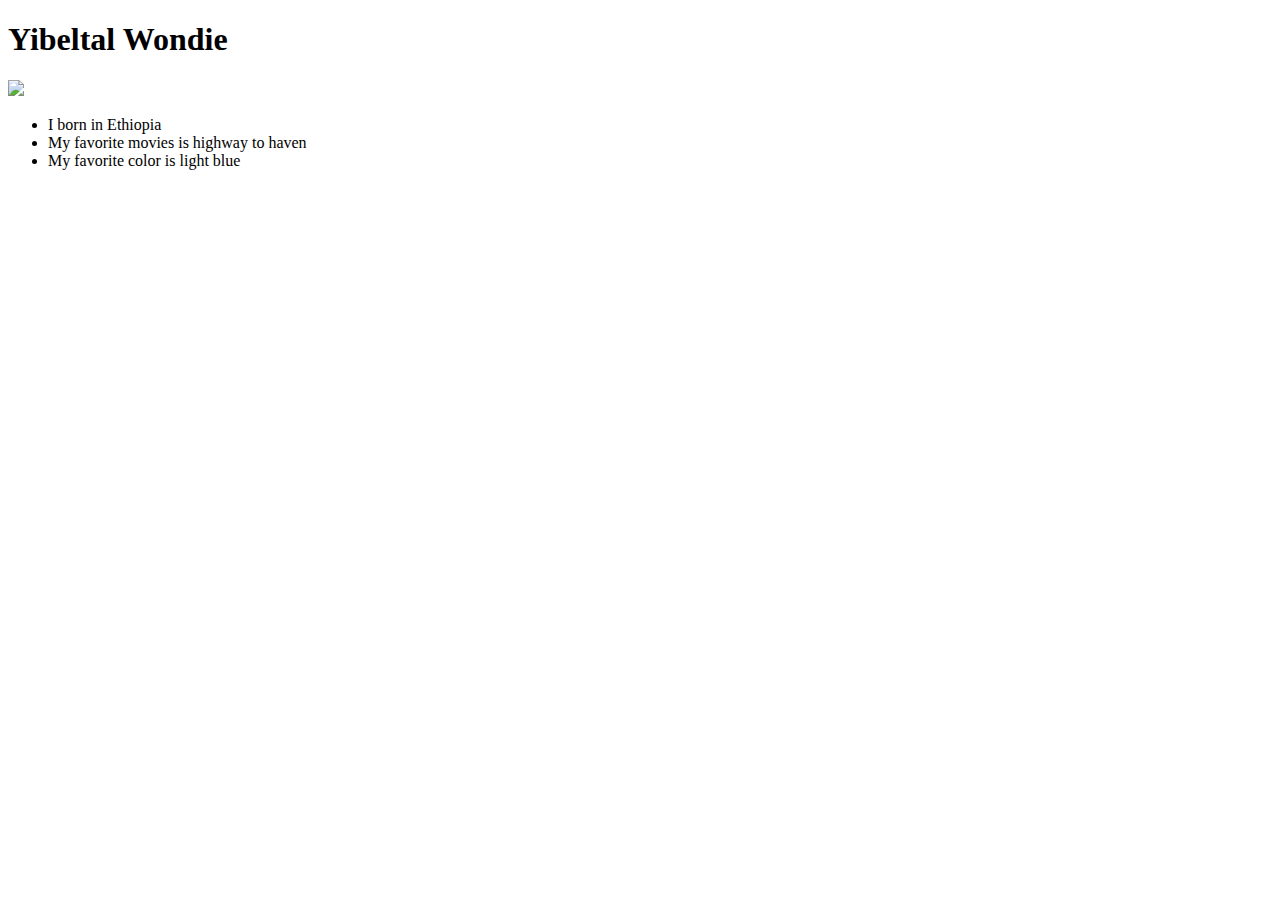
==== index.html @ 52129d42 "Add files via upload" ====
<!DOCTYPE html>
<html lang="en">
<head>
    <meta charset="UTF-8">
    <meta name="viewport" content="width=device-width, initial-scale=1.0">

    <link rel="stylesheet" href="./styling/style.css">
    <title> My first html page </title>

</head>
<body>
    
    <div class="main-container"> 
        <h1> Yibeltal Wondie </h1>
        <div class="photo">
            <img src = "./image/photo.jpg">
                           
        </div>
        <div>

        
        <ul>
                <li>I born in Ethiopia</li>
                <li>My favorite movies is highway to haven</li>
                <li>My favorite color is light blue</li>
            </ul>
        </div>
       
            
    
    </div>
 
        
        
</body>
</html>
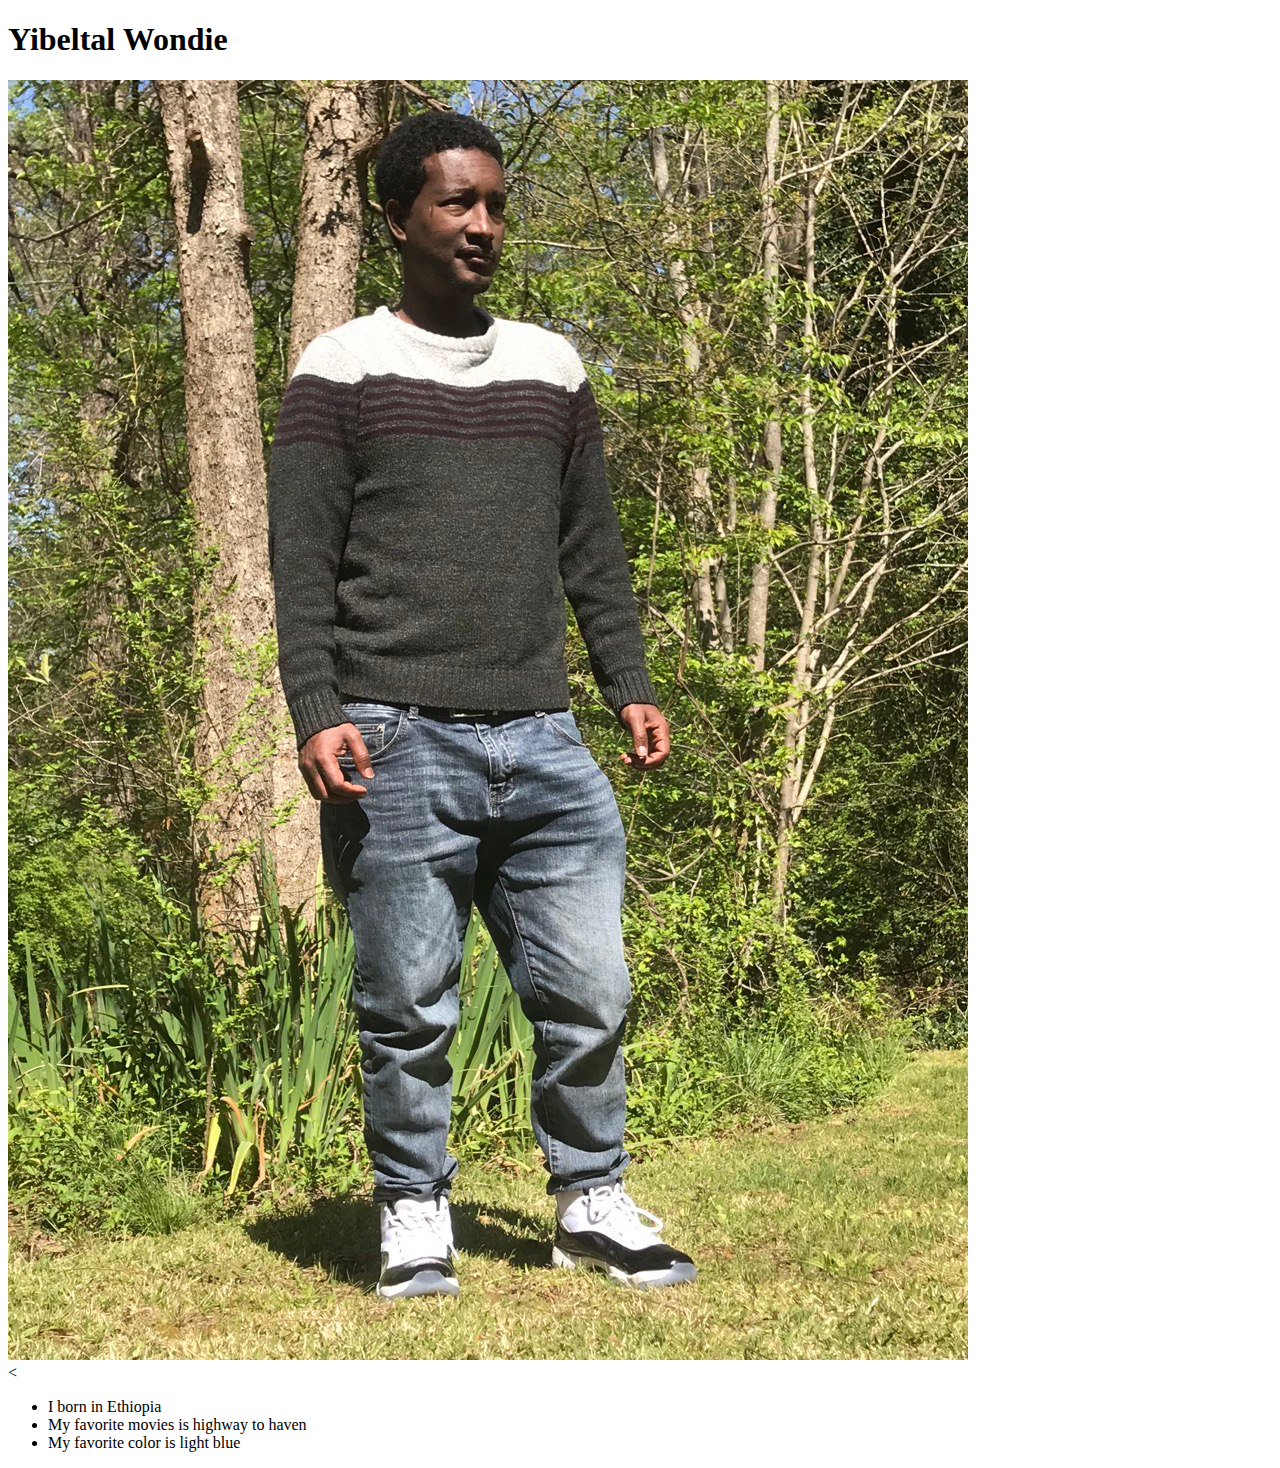
==== commit 28931705: "update" ====
--- a/index.html
+++ b/index.html
@@ -16,6 +16,7 @@
             <img src = "./image/photo.jpg">
                            
         </div>
+        <
         <div>
 
         
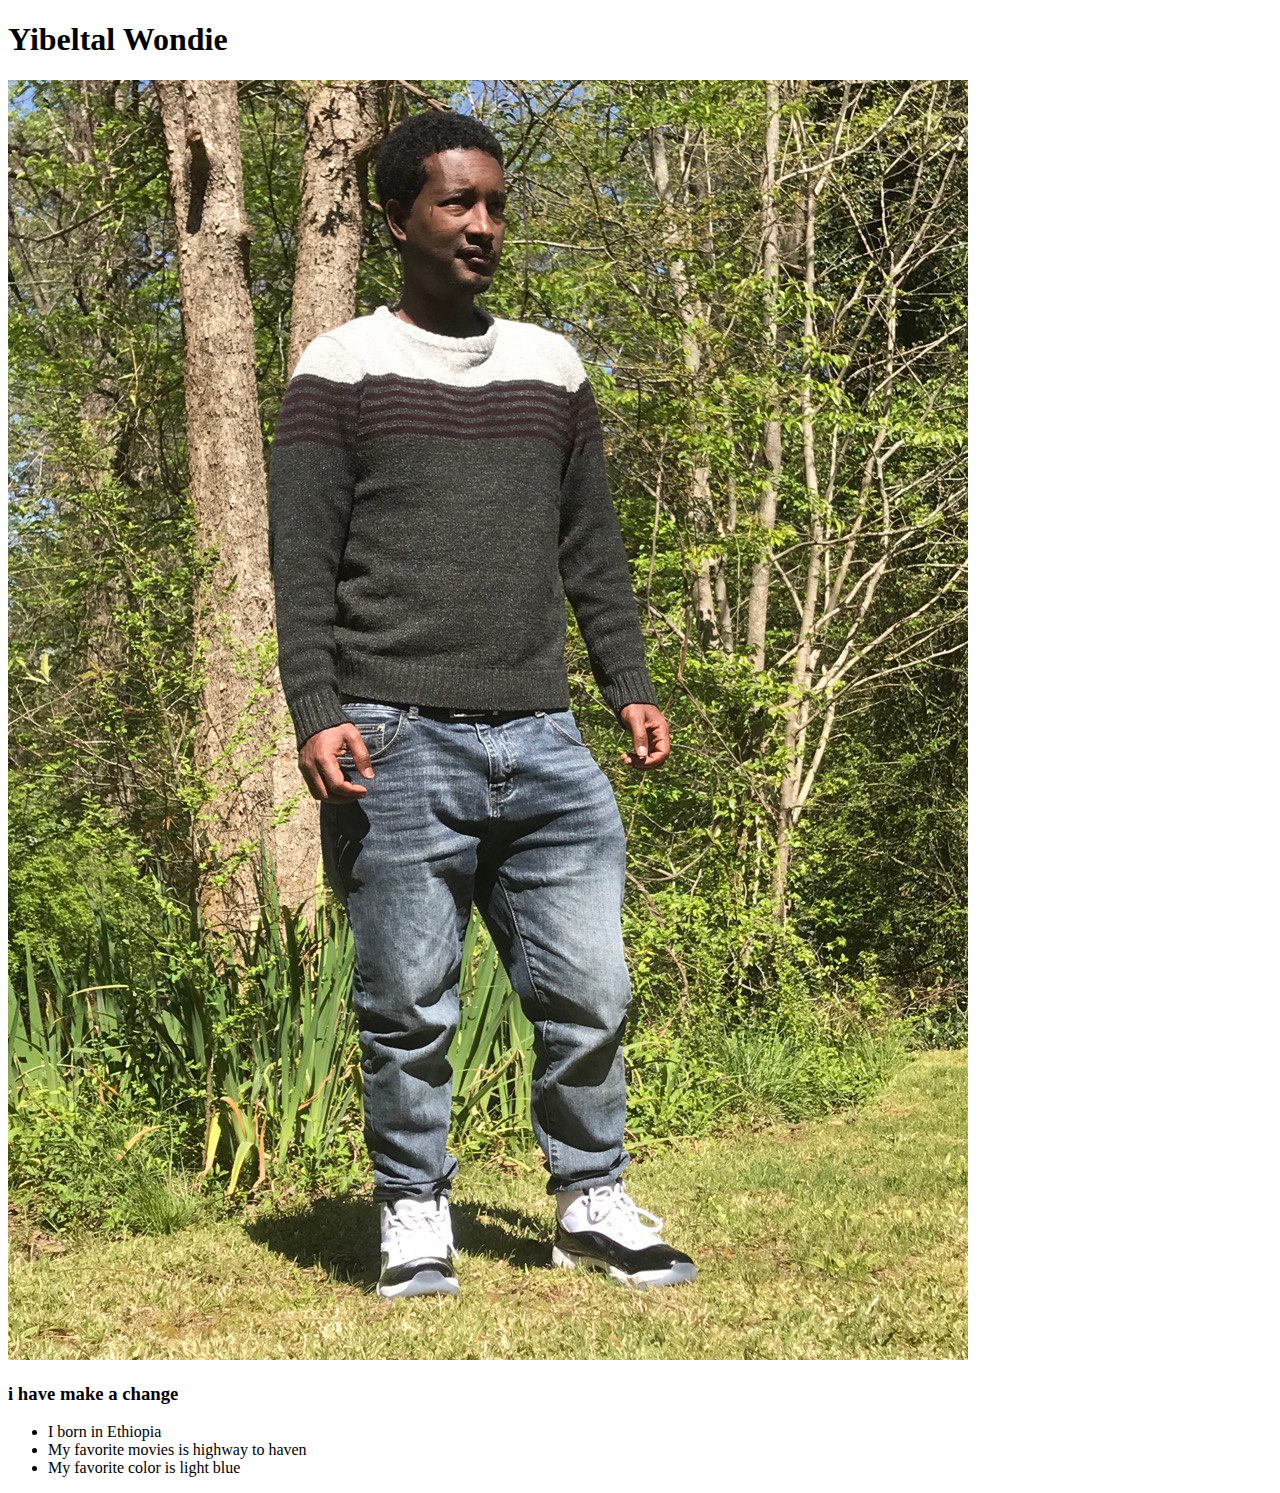
==== commit 9857b891: "i make a change" ====
--- a/index.html
+++ b/index.html
@@ -16,7 +16,9 @@
             <img src = "./image/photo.jpg">
                            
         </div>
-        <
+        <div>
+            <H3>i have make a change</H3>
+        </div>
         <div>
 
         
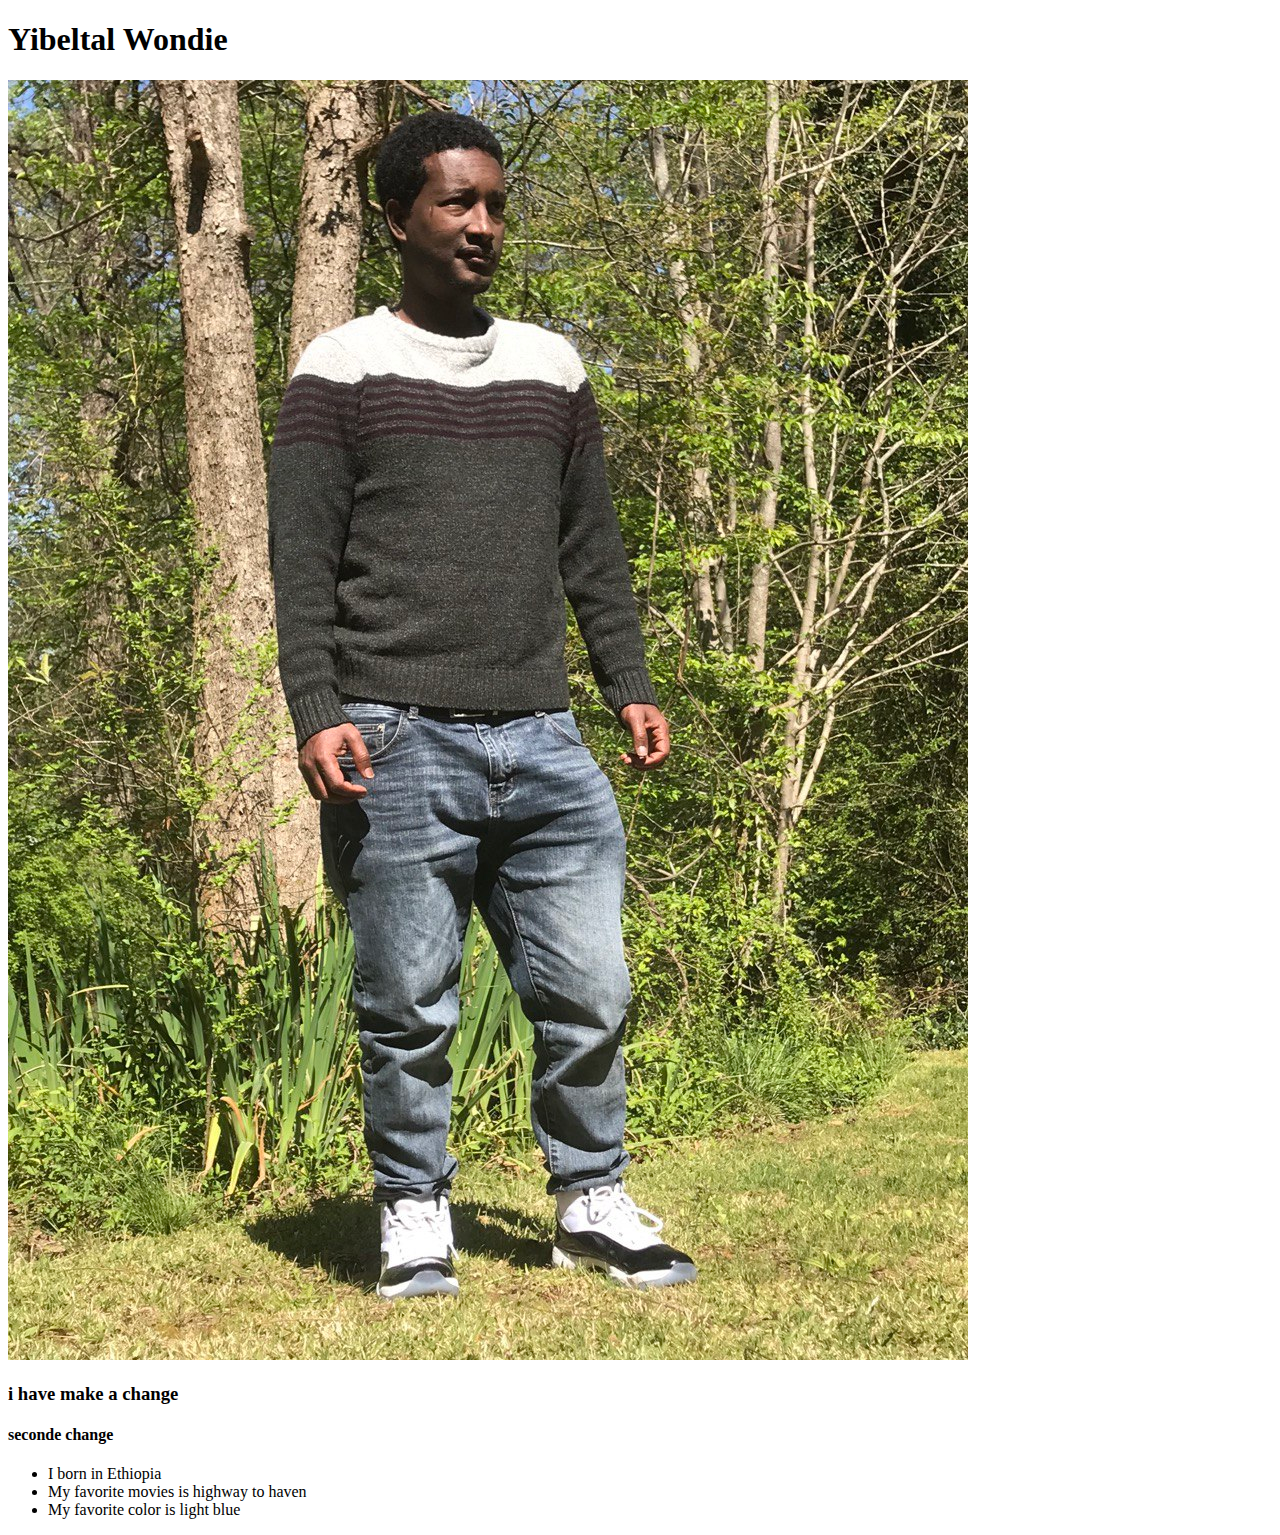
==== commit 03f6b418: "second uodate" ====
--- a/index.html
+++ b/index.html
@@ -18,6 +18,7 @@
         </div>
         <div>
             <H3>i have make a change</H3>
+            <h4>seconde change</h4>
         </div>
         <div>
 
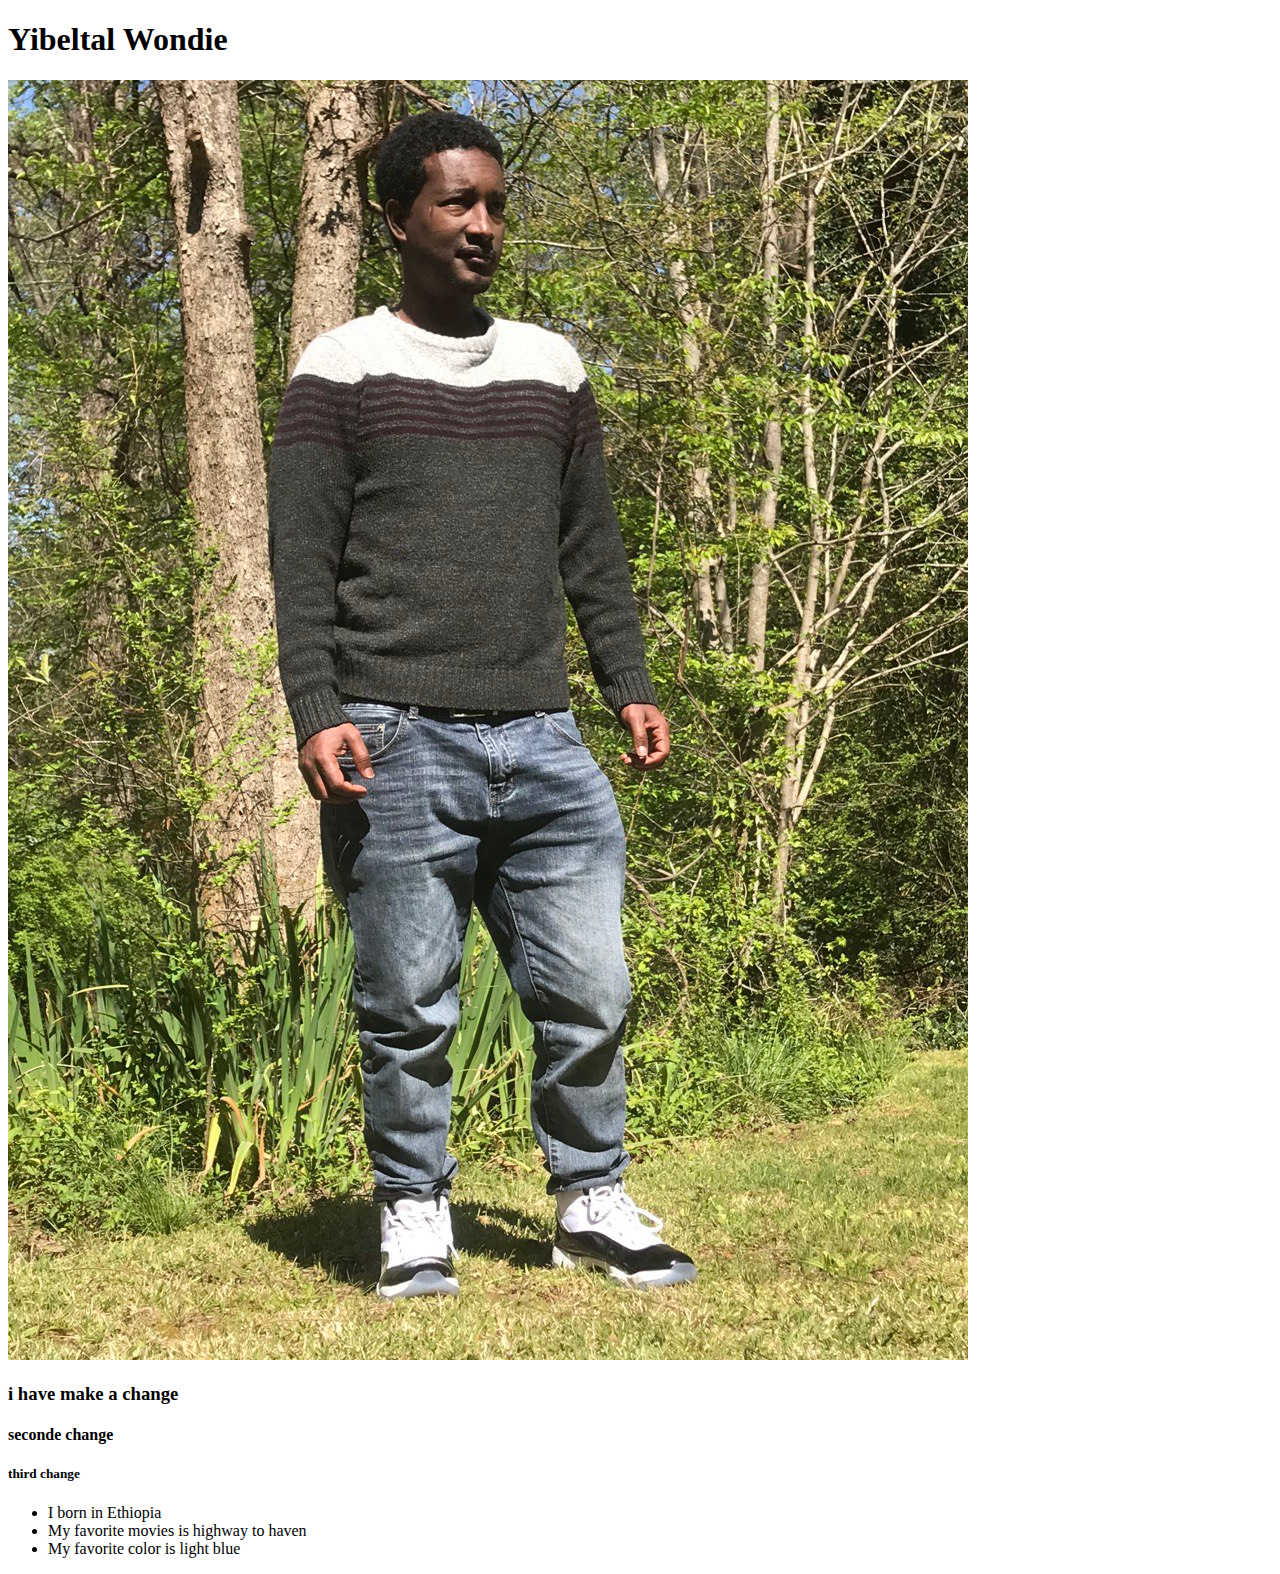
==== commit 84516513: "third change" ====
--- a/index.html
+++ b/index.html
@@ -19,6 +19,7 @@
         <div>
             <H3>i have make a change</H3>
             <h4>seconde change</h4>
+            <h5>third change</h5>
         </div>
         <div>
 
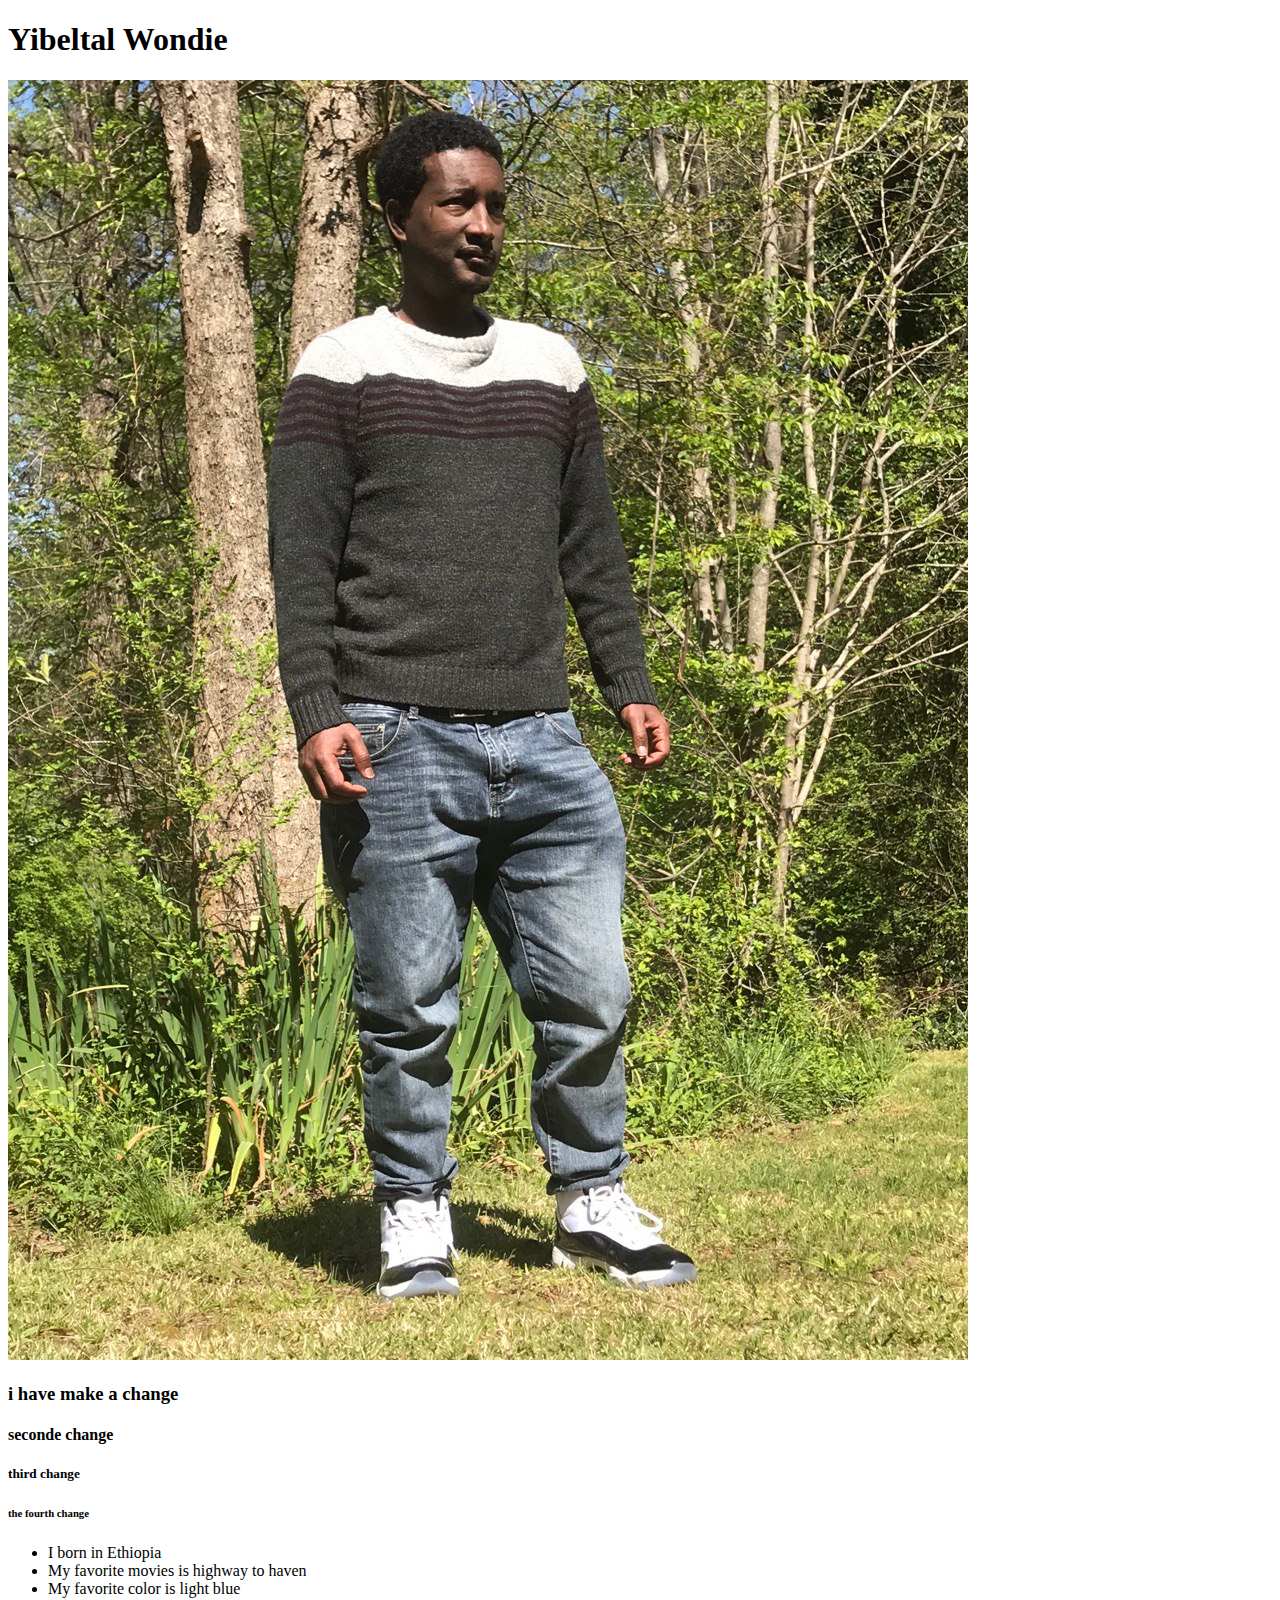
==== commit dbb6af9d: "fourth" ====
--- a/index.html
+++ b/index.html
@@ -20,6 +20,7 @@
             <H3>i have make a change</H3>
             <h4>seconde change</h4>
             <h5>third change</h5>
+            <h6>the fourth change</h6>
         </div>
         <div>
 
